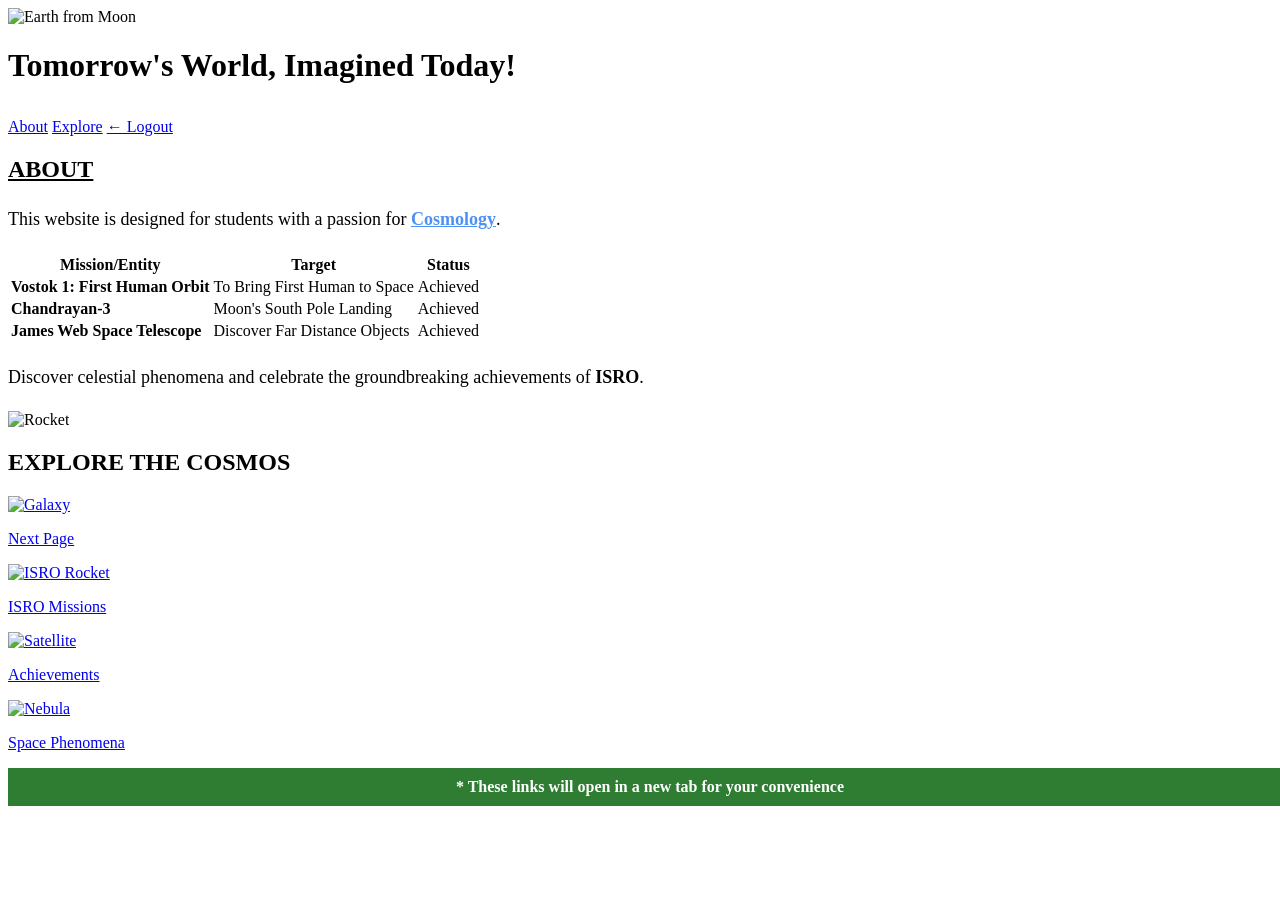
==== index.html @ 4482e42a "index.html web" ====
<!DOCTYPE html>
<html lang="en">
<head>
    <link rel="stylesheet" href="page1 styles.css">
    <title>Cosmology Home</title>
</head>
<body>

    <header>
        <img src="earth_over_barren_lunar_horizon.jpeg" class="hero-img" alt="Earth from Moon">
        <h1 id="A">Tomorrow's World, Imagined Today!</h1>
        <hr style="width: 40%; border: 2px solid white; border-radius: 5px;">
    </header>

    <nav>
        <a href="#about-section">About</a>
        <a href="#links-section">Explore</a>
        <a href="(A) Log in Page.html">← Logout</a>
    </nav>

 <section id="about-section" class="content-box">
        <h1 class="about-title"><u>ABOUT</u></h1>
        <p style="font-size: 18px; line-height: 1.8;">
            This website is designed for students with a passion for 
            <span style="color: #4d91f6; font-weight: bold; text-decoration: underline;">Cosmology</span>. 
        </p>
        <table>
            <thead>
                <tr>
                    <th>Mission/Entity</th>
                    <th>Target</th>
                    <th>Status</th>
                </tr>
            </thead>
            <tbody>
                <tr>
                    <td><b>Vostok 1: First Human Orbit</b></td>
                    <td>To Bring First Human to Space</td>
                    <td>Achieved</td>
                </tr>
                <tr>
                    <td><b>Chandrayan-3</b></td>
                    <td>Moon's South Pole Landing</td>
                    <td>Achieved</td>
                </tr>
                <tr>
                    <td><b>James Web Space Telescope</b></td>
                    <td>Discover Far Distance Objects</td>
                    <td>Achieved</td>
                </tr>
            </tbody>
        </table>

        <p style="font-size: 18px; line-height: 1.8;">
            Discover celestial phenomena and celebrate the groundbreaking 
            achievements of <b>ISRO</b>.
        </p>
        
        <div class="rocket-box">
            <img src="https://cdn.pixabay.com/animation/2022/07/31/06/27/06-27-17-124_512.gif" width="50" alt="Rocket">
        </div>
    </section>

    <section id="links-section">
        <h1 class="section-title">EXPLORE THE COSMOS</h1>
        
        <div class="link-container">
            <a href="(C) Page 2.html#jumping-page" target="_blank" class="card">
                <img src="https://encrypted-tbn0.gstatic.com/images?q=tbn:ANd9GcSHsnPrnr2ybgZ0qb3PJhAP0iLIv7pjZnjO2A&s" alt="Galaxy">
                <p>Next Page</p>
            </a>

            <a href="(C) Page 2.html#ISRO" target="_blank" class="card">
                <img src="https://images.unsplash.com/photo-1517976487492-5750f3195933?w=400" alt="ISRO Rocket">
                <p>ISRO Missions</p>
            </a>

            <a href="(C) Page 2.html#Archivements" target="_blank" class="card">
                <img src="https://images.unsplash.com/photo-1446776811953-b23d57bd21aa?w=400" alt="Satellite">
                <p>Achievements</p>
            </a>

            <a href="(C) Page 2.html#Phenomenas" target="_blank" class="card">
                <img src="https://images.unsplash.com/photo-1462331940025-496dfbfc7564?w=400" alt="Nebula">
                <p>Space Phenomena</p>
            </a>
        </div>

        <div style="background: #2e7d32; color: white; padding: 10px; width: 100%; text-align: center; font-weight: bold;">
            * These links will open in a new tab for your convenience
        </div>
    </section>

</body>
</html>
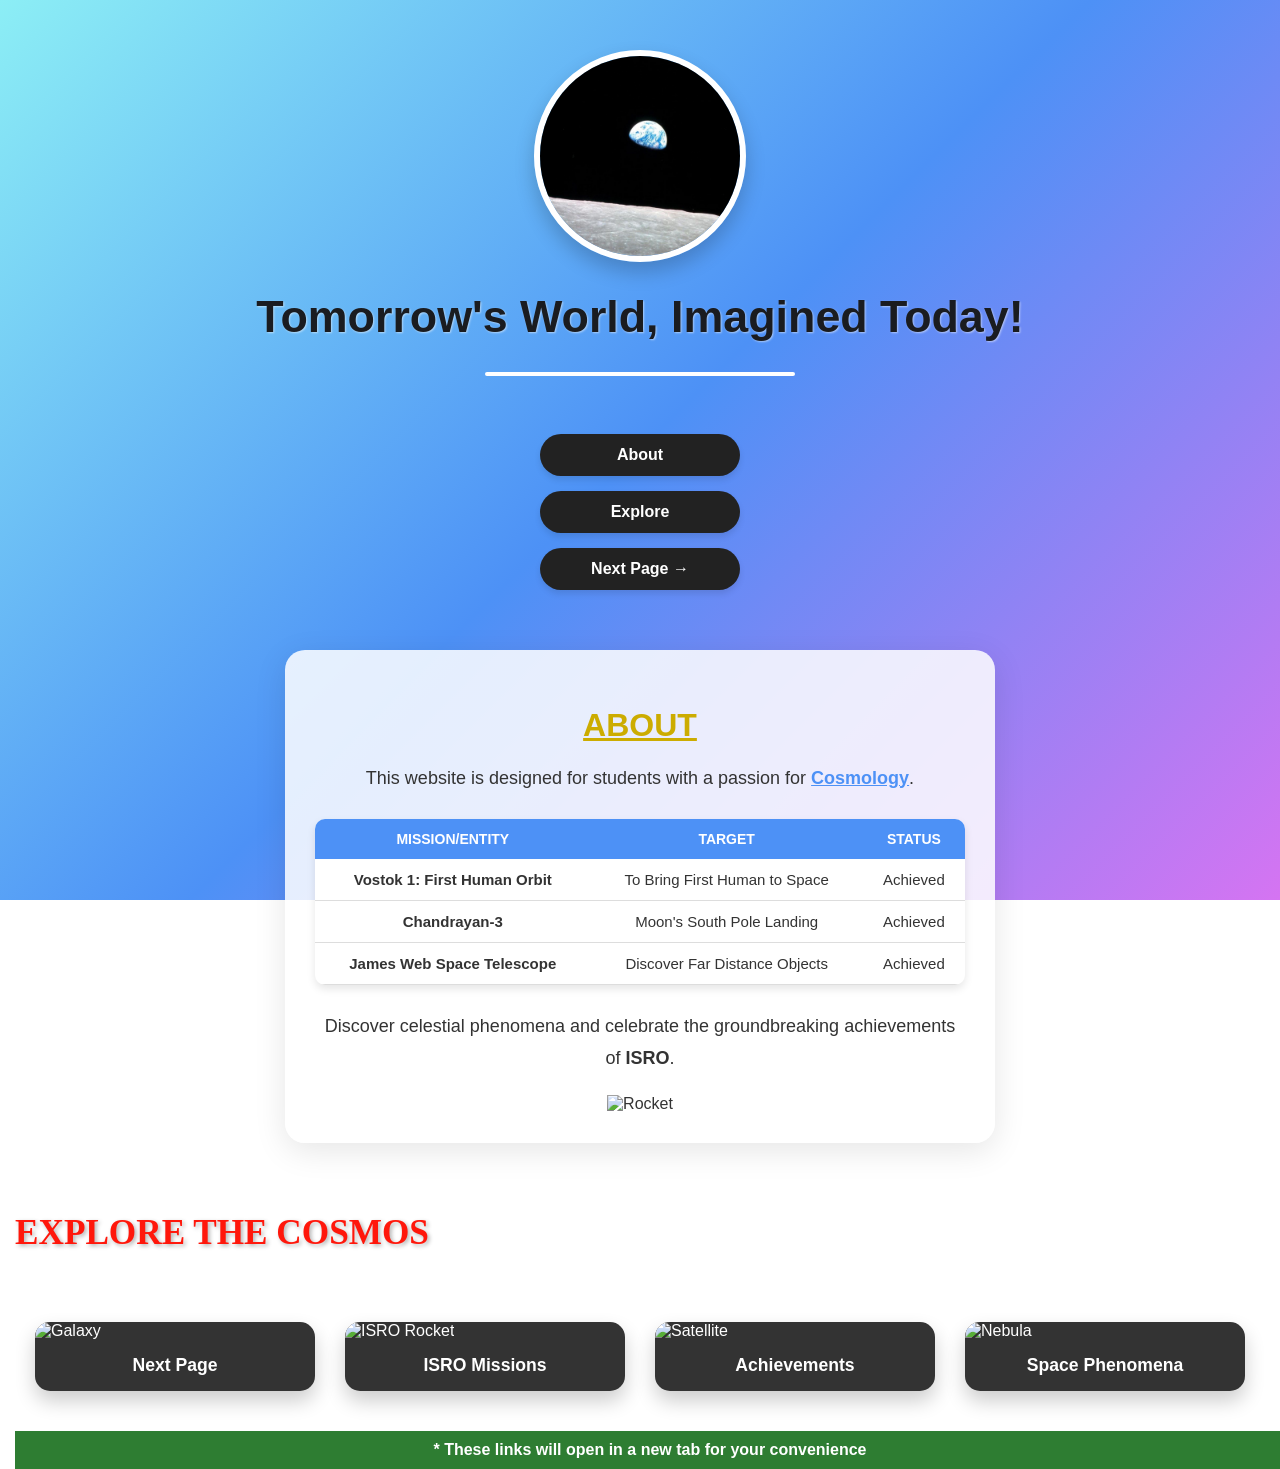
==== commit 7c2a669a: "index.html" ====
--- a/index.html
+++ b/index.html
@@ -1,5 +1,5 @@
 <!DOCTYPE html>
-<html lang="en">
+<html>
 <head>
     <link rel="stylesheet" href="page1 styles.css">
     <title>Cosmology Home</title>
@@ -15,7 +15,7 @@
     <nav>
         <a href="#about-section">About</a>
         <a href="#links-section">Explore</a>
-        <a href="(A) Log in Page.html">← Logout</a>
+        <a href="(C) Page 2.html">Next Page →</a>
     </nav>
 
  <section id="about-section" class="content-box">
@@ -92,4 +92,4 @@
     </section>
 
 </body>
-</html>+</html>
--- a/page1 styles.css
+++ b/page1 styles.css
@@ -0,0 +1,166 @@
+body {
+    margin: 0;
+    padding: 0;
+    display: flex;
+    flex-direction: column;
+    align-items: center;
+    font-family: 'Segoe UI', Tahoma, Geneva, Verdana, sans-serif;
+    background: linear-gradient(135deg, #8ceef5, #4d91f6, #d574f2);
+    background-attachment: fixed;
+    color: #333;
+}
+
+header {
+    text-align: center;
+    padding: 50px 20px;
+}
+
+.hero-img {
+    width: 200px;
+    height: 200px;
+    border-radius: 50%;
+    object-fit: cover;
+    border: 6px solid white;
+    box-shadow: 0 10px 20px rgba(0,0,0,0.2);
+    transition: 0.4s ease;
+}
+
+.hero-img:hover {
+    transform: rotate(5deg) scale(1.05);
+    border-color: gold;
+    box-shadow: 0 15px 30px #4d68eb;
+}
+
+#A {
+    font-size: 2.8rem;
+    font-family: "Arial Black", sans-serif;
+    color: #1a1c20;
+    text-shadow: 1px 1px 2px rgba(255,255,255,0.5);
+    margin-top: 25px;
+}
+
+nav {
+    display: flex;
+    flex-direction: column;
+    gap: 15px;
+    margin-bottom: 40px;
+    width: 200px;
+}
+
+nav a {
+    color: white;
+    background-color: #222;
+    padding: 12px 20px;
+    text-decoration: none;
+    border-radius: 30px; 
+    text-align: center;
+    font-weight: bold;
+    transition: 0.3s;
+    box-shadow: 0 4px 6px rgba(0,0,0,0.1);
+}
+
+nav a:hover {
+    background-color: white;
+    color: #4d91f6;
+    transform: translateY(-3px);
+}
+
+.content-box {
+    background: rgba(255, 255, 255, 0.85); 
+    padding: 30px;
+    margin: 20px auto;
+    width: 85%;
+    max-width: 650px;
+    border-radius: 20px;
+    box-shadow: 0 8px 32px rgba(0,0,0,0.1);
+    text-align: center;
+}
+
+.about-title {
+    color: #ccac00;
+    font-size: 2rem;
+    margin-bottom: 15px;
+}
+
+.link-container {
+    display: flex; 
+    align-items: center;
+    gap: 30px;
+    padding: 40px 20px;
+}
+
+.card {
+    width: 280px;
+    text-decoration: none;
+    color: white;
+    background: #333;
+    border-radius: 15px;
+    overflow: hidden;
+    transition: 0.3s;
+    box-shadow: 0 10px 20px rgba(0,0,0,0.2);
+}
+
+.card:hover {
+    transform: scale(1.05);
+    box-shadow: 0 15px 30px rgba(0,0,0,0.3);
+}
+
+.card img {
+    width: 100%;
+    height: 160px;
+    object-fit: cover;
+}
+
+.card p {
+    margin: 0;
+    padding: 15px;
+    font-weight: bold;
+    font-size: 1.1rem;
+    text-align: center;
+}
+
+.section-title {
+    color: #ff170b; 
+    text-shadow: 2px 2px 4px rgba(0,0,0,0.3); 
+    font-family: 'Arial Black';
+    font-size: 2.2rem;
+    margin-top: 50px;
+}
+
+
+.rocket-box {
+    margin-top: 20px;
+    animation: bounce 2s infinite ease-in-out;
+}
+
+
+
+table {
+    width: 100%;
+    border-collapse: collapse;
+    margin: 25px 0;
+    background-color: white;
+    color: #333;
+    border-radius: 10px;
+    overflow: hidden; 
+    box-shadow: 0 4px 8px rgba(0,0,0,0.1);
+    cursor: pointer;
+}
+
+th {
+    background-color: #4d91f6;
+    color: white;
+    padding: 12px;
+    text-transform: uppercase;
+    font-size: 14px;
+}
+
+td {
+    padding: 12px;
+    border-bottom: 1px solid #ddd;
+    font-size: 15px;
+}
+
+tr:hover {
+    background-color: #f1f1f1; 
+}
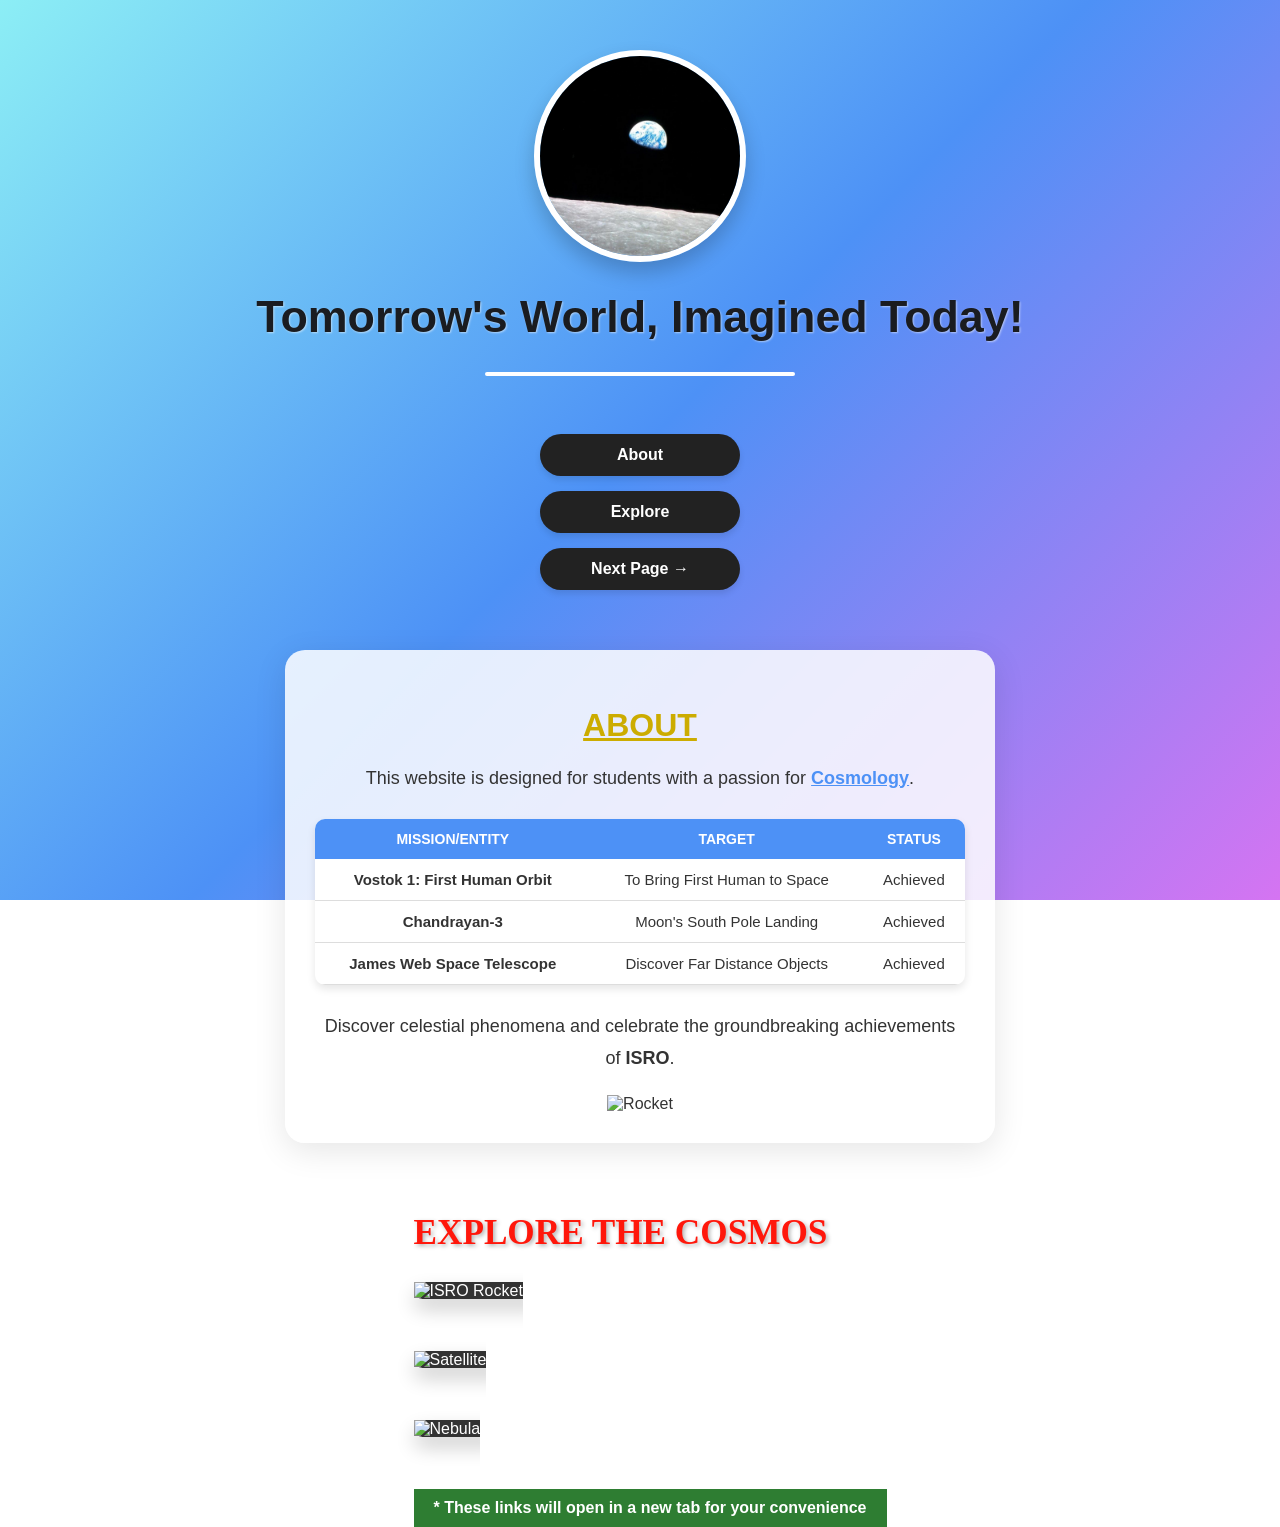
==== commit a0ac0eba: "index.html" ====
--- a/index.html
+++ b/index.html
@@ -63,12 +63,6 @@
 
     <section id="links-section">
         <h1 class="section-title">EXPLORE THE COSMOS</h1>
-        
-        <div class="link-container">
-            <a href="(C) Page 2.html#jumping-page" target="_blank" class="card">
-                <img src="https://encrypted-tbn0.gstatic.com/images?q=tbn:ANd9GcSHsnPrnr2ybgZ0qb3PJhAP0iLIv7pjZnjO2A&s" alt="Galaxy">
-                <p>Next Page</p>
-            </a>
 
             <a href="(C) Page 2.html#ISRO" target="_blank" class="card">
                 <img src="https://images.unsplash.com/photo-1517976487492-5750f3195933?w=400" alt="ISRO Rocket">
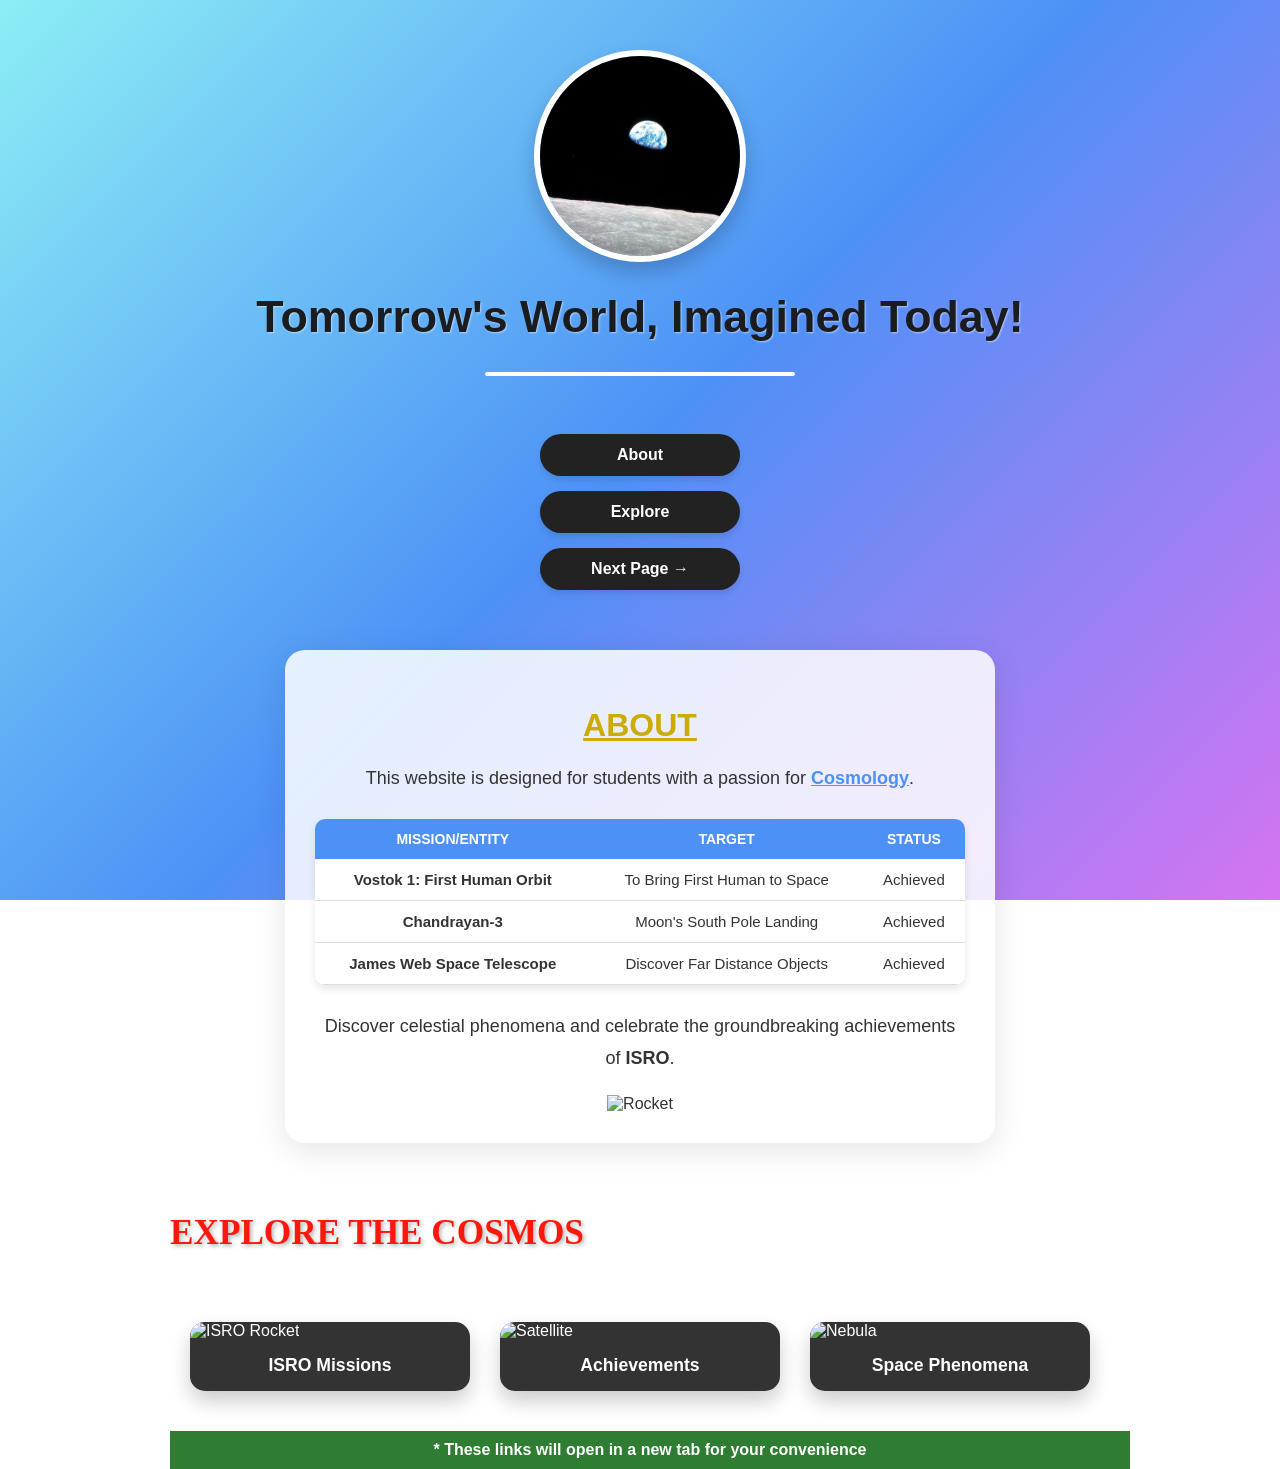
==== commit fff5494c: "index.html" ====
--- a/index.html
+++ b/index.html
@@ -63,6 +63,7 @@
 
     <section id="links-section">
         <h1 class="section-title">EXPLORE THE COSMOS</h1>
+        <div class="link-container">
 
             <a href="(C) Page 2.html#ISRO" target="_blank" class="card">
                 <img src="https://images.unsplash.com/photo-1517976487492-5750f3195933?w=400" alt="ISRO Rocket">
